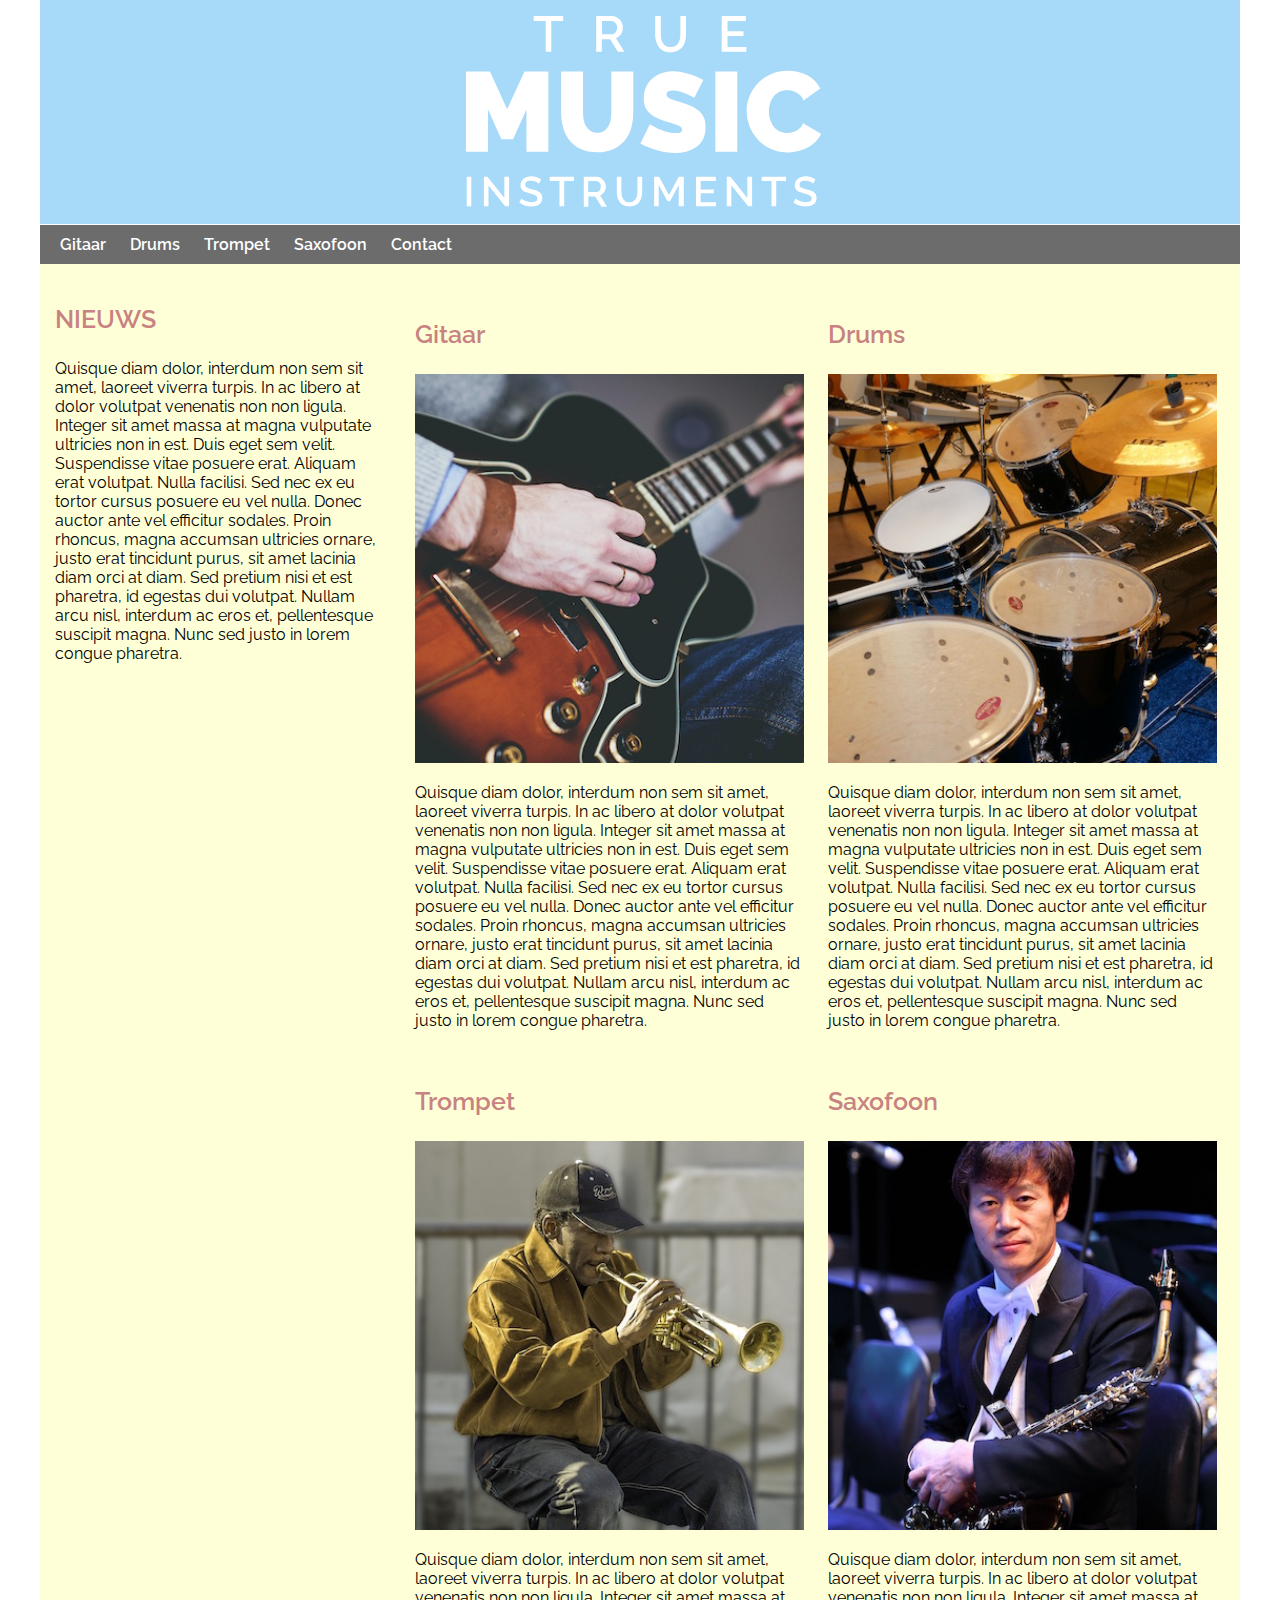
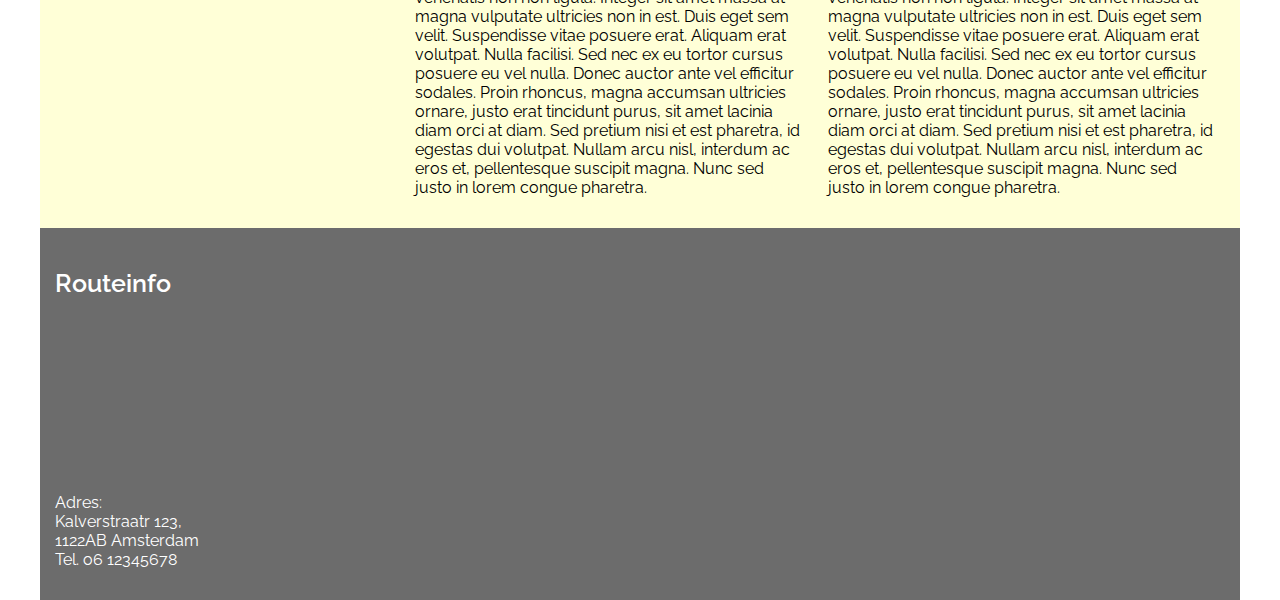
==== True music/Website.html @ aab7f4a1 "Add files via upload" ====
<!DOCTYPE html>
<html lang="en">
<head>
    <meta name="viewport" content="width=device-width, initial-scale=1.0">
    <link href="https://fonts.googleapis.com/css?family=Raleway:400,600" rel="stylesheet">
    <link rel="stylesheet" type="text/css" href="style/style.css">
    <meta charset="UTF-8">
    <title>True Music</title>
</head>
<body>
<div id="wrapper">
    <header>
        <img src="imgs/truemusic-logo.svg" alt="logo">
    </header>
    <nav>
        <ul>
            <li><a href="">Gitaar</a></li>
            <li><a href="">Drums</a></li>
            <li><a href="">Trompet</a></li>
            <li><a href="">Saxofoon</a></li>
            <li><a href="">Contact</a></li>
        </ul>
    </nav>
    <section id="news">
        <h3>NIEUWS</h3>
        Quisque diam dolor, interdum non sem sit amet, laoreet viverra turpis. In ac libero at dolor volutpat venenatis non non ligula.
        Integer sit amet massa at magna vulputate ultricies non in est. Duis eget sem velit. Suspendisse vitae posuere erat. Aliquam erat
        volutpat. Nulla facilisi. Sed nec ex eu tortor cursus posuere eu vel nulla. Donec auctor ante vel efficitur sodales. Proin rhoncus,
        magna accumsan ultricies ornare, justo erat tincidunt purus, sit amet lacinia diam orci at diam. Sed pretium nisi et est pharetra, id
        egestas dui volutpat. Nullam arcu nisl, interdum ac eros et, pellentesque suscipit magna. Nunc sed justo in lorem congue pharetra.
    </section>
    <section id="instrumenten">
        <article>
            <h3>Gitaar</h3>
            <img src="imgs/gitaar.jpg" alt="instrument">
            <p>
                Quisque diam dolor, interdum non sem sit amet, laoreet viverra turpis. In ac libero at dolor volutpat venenatis non non ligula.
                Integer sit amet massa at magna vulputate ultricies non in est. Duis eget sem velit. Suspendisse vitae posuere erat. Aliquam erat
                volutpat. Nulla facilisi. Sed nec ex eu tortor cursus posuere eu vel nulla. Donec auctor ante vel efficitur sodales. Proin rhoncus,
                magna accumsan ultricies ornare, justo erat tincidunt purus, sit amet lacinia diam orci at diam. Sed pretium nisi et est pharetra, id
                egestas dui volutpat. Nullam arcu nisl, interdum ac eros et, pellentesque suscipit magna. Nunc sed justo in lorem congue pharetra.
            </p>
        </article>
        <article>
            <h3>Drums</h3>
            <img src="imgs/drums.jpg" alt="instrument">
            <p>
                Quisque diam dolor, interdum non sem sit amet, laoreet viverra turpis. In ac libero at dolor volutpat venenatis non non ligula.
                Integer sit amet massa at magna vulputate ultricies non in est. Duis eget sem velit. Suspendisse vitae posuere erat. Aliquam erat
                volutpat. Nulla facilisi. Sed nec ex eu tortor cursus posuere eu vel nulla. Donec auctor ante vel efficitur sodales. Proin rhoncus,
                magna accumsan ultricies ornare, justo erat tincidunt purus, sit amet lacinia diam orci at diam. Sed pretium nisi et est pharetra, id
                egestas dui volutpat. Nullam arcu nisl, interdum ac eros et, pellentesque suscipit magna. Nunc sed justo in lorem congue pharetra.
            </p>
        </article>
        <article>
            <h3>Trompet</h3>
            <img src="imgs/trompet.jpg" alt="instrument">
            <p>
                Quisque diam dolor, interdum non sem sit amet, laoreet viverra turpis. In ac libero at dolor volutpat venenatis non non ligula.
                Integer sit amet massa at magna vulputate ultricies non in est. Duis eget sem velit. Suspendisse vitae posuere erat. Aliquam erat
                volutpat. Nulla facilisi. Sed nec ex eu tortor cursus posuere eu vel nulla. Donec auctor ante vel efficitur sodales. Proin rhoncus,
                magna accumsan ultricies ornare, justo erat tincidunt purus, sit amet lacinia diam orci at diam. Sed pretium nisi et est pharetra, id
                egestas dui volutpat. Nullam arcu nisl, interdum ac eros et, pellentesque suscipit magna. Nunc sed justo in lorem congue pharetra.
            </p>
        </article>
        <article>
            <h3>Saxofoon</h3>
            <img src="imgs/saxofoon.jpg" alt="instrument">
            <p>
                Quisque diam dolor, interdum non sem sit amet, laoreet viverra turpis. In ac libero at dolor volutpat venenatis non non ligula.
                Integer sit amet massa at magna vulputate ultricies non in est. Duis eget sem velit. Suspendisse vitae posuere erat. Aliquam erat
                volutpat. Nulla facilisi. Sed nec ex eu tortor cursus posuere eu vel nulla. Donec auctor ante vel efficitur sodales. Proin rhoncus,
                magna accumsan ultricies ornare, justo erat tincidunt purus, sit amet lacinia diam orci at diam. Sed pretium nisi et est pharetra, id
                egestas dui volutpat. Nullam arcu nisl, interdum ac eros et, pellentesque suscipit magna. Nunc sed justo in lorem congue pharetra.
            </p>
        </article>

    </section>


    <footer>
        <h3>Routeinfo</h3>
        <iframe src="https://www.google.com/maps/embed?pb=!1m18!1m12!1m3!1d2436.0635620571943!2d4.88894531576272!3d52.369267455141426!2m3!1f0!2f0!3f0!3m2!1i1024!2i768!4f13.1!3m3!1m2!1s0x47c609c1a915c917%3A0x7544d2ae383997e5!2sKalverstraat+123%2C+1012+PA+Amsterdam!5e0!3m2!1snl!2snl!4v1549641911982" width="100%" height="150" frameborder="0" style="border:0" allowfullscreen></iframe>
        <p>Adres:<br>
        Kalverstraatr 123,<br>
        1122AB Amsterdam<br>
        Tel. o6 12345678<br>
    </footer>
</div> <!-- wrapper -->
</body>
</html>
---- True music/style/style.css ----
* {
    box-sizing: border-box;
}

body {
    margin: 0px;
    padding: 0px;
    font-family: "Raleway", "Sans-serif ";
}


#wrapper {
    background: rgb(255, 255, 215);
}


/* header*/

header {
    background-color: rgb(167, 217, 249);
    text-align: center;

}

header img {
    max-height: 220px;

}

/*nav bar*/
nav {
    background-color: rgb(108, 108, 108);

}

nav ul {
    list-style: none;
    margin: 0px;
    padding: 0px;

}

nav ul li {
    padding: 10px;
    border-top: 1px solid white;
}

nav ul li a {
    text-decoration: none;
    color: white;
    font-weight: 600;

}


/* sections/articles*/

section h3 {
    color: rgb(200, 130, 130);
    font-size: 25px;
    font-weight: 600;
}

section {
    padding: 15px;
}

article {
    padding-top: 15px;
}

article img {
    width: 100%;
}

/* footer */
footer {
    color: white;
    background-color: rgb(108, 108, 108);
    padding: 15px;
    margin: 0px;
}

footer h3 {
    font-weight: 600;
    font-size: 25px;
}

/* tablet vormgeving */

@media all and (min-width: 500px) {

    nav ul {
        background-color: rgb(108, 108, 108);
        padding: 10px;
        border-top: 1px solid white;
    }

    nav ul li {
        display: inline;
        border-top: none;
    }


    #news {
        width: 40%;
        float: left;
    }

    #instrumenten {
        width: 60%;
        float: right;
    }

    footer {
        clear: both;
    }

}

/* desktop versie */

@media all and (min-width: 920px) {
    #news {
        width: 30%;
        float: left;
    }

    #instrumenten {
        width: 70%;
        float: right;
    }

    section article {
        width: 48%;
        display: inline-block;
        margin-right: 20px;
    }

    section article:nth-child(even) {
        margin-right: 0px;
    }
}

/* ultrawides */

@media all and (min-width: 1200px){
    #wrapper{
        width: 1200px;
        margin: auto;
    }

}
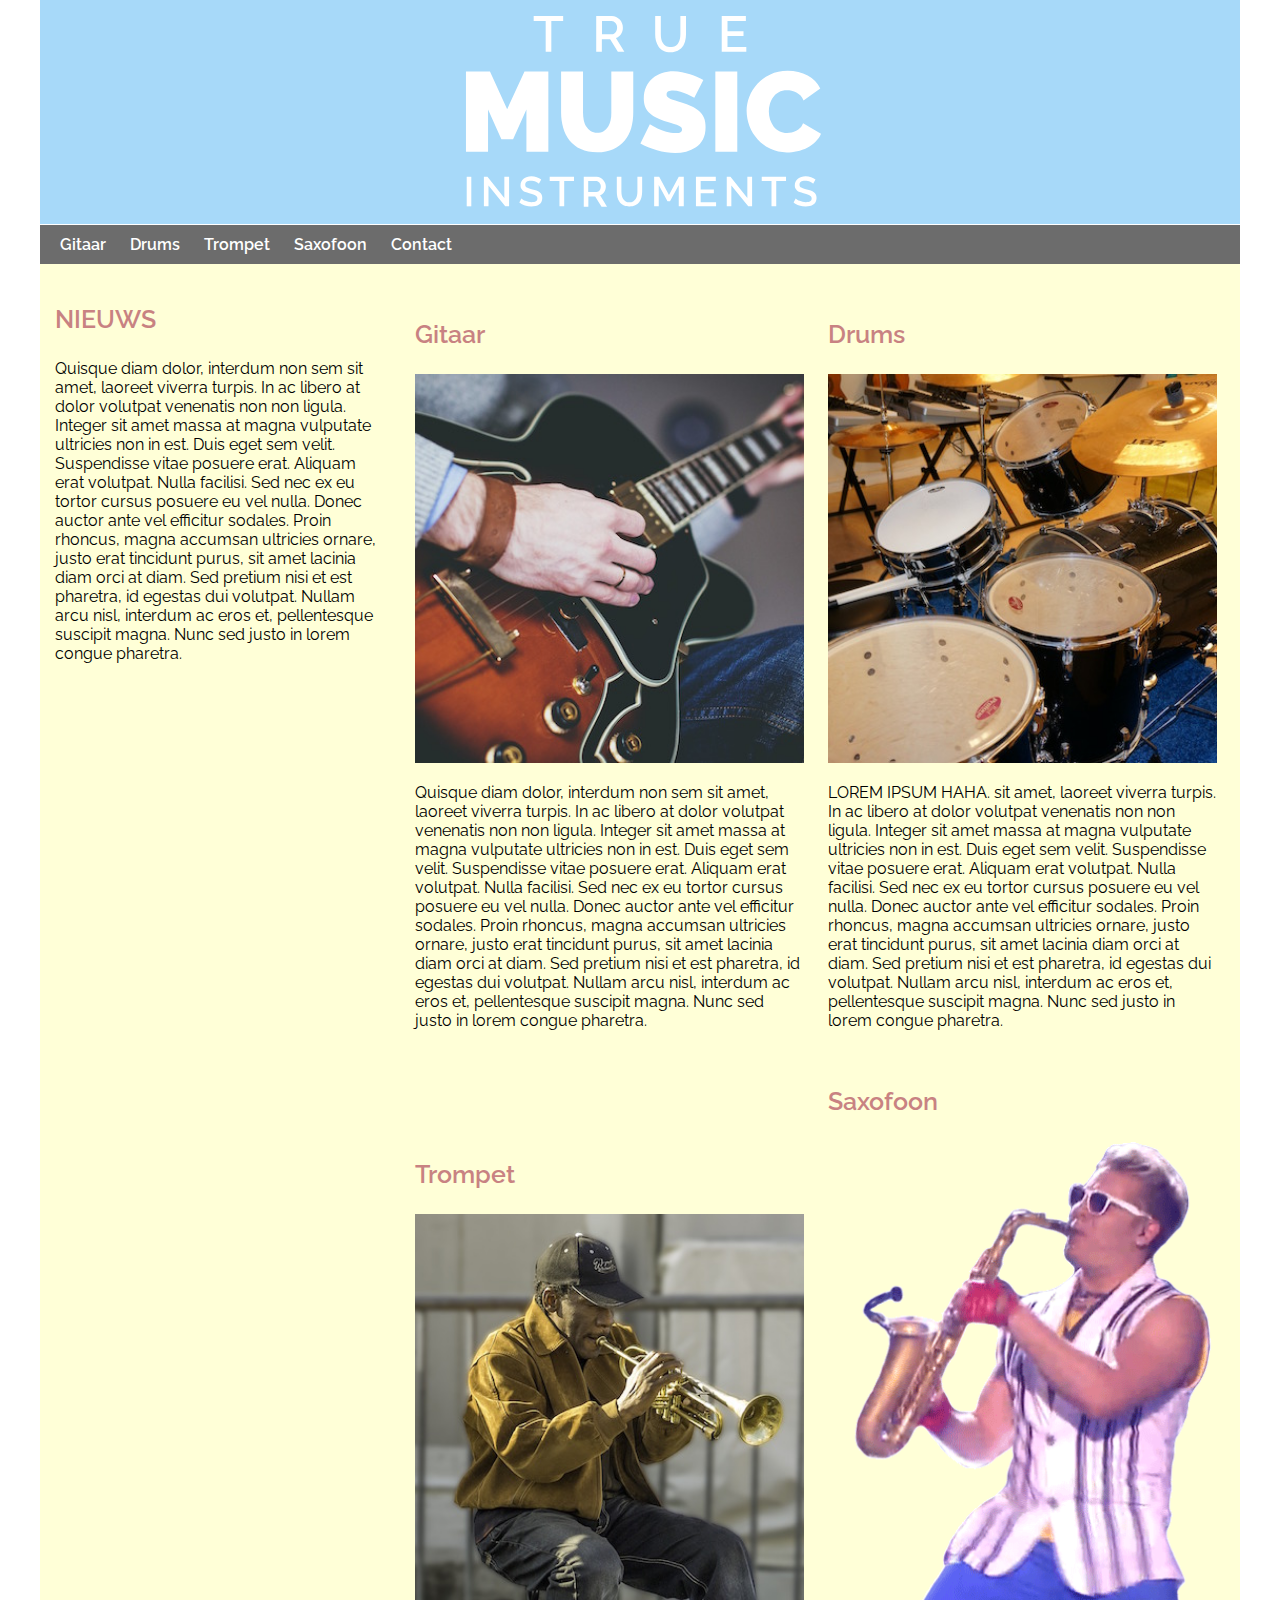
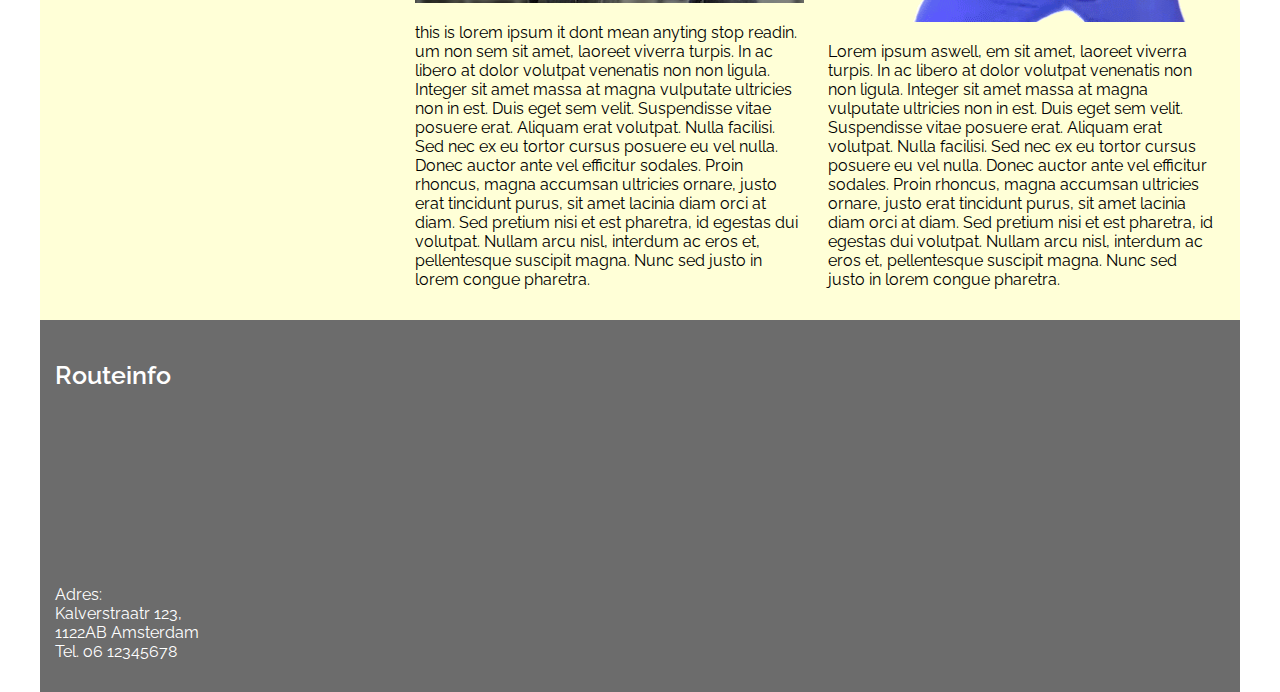
==== commit 628be468: "Update Website.html" ====
--- a/True music/Website.html
+++ b/True music/Website.html
@@ -46,7 +46,7 @@
             <h3>Drums</h3>
             <img src="imgs/drums.jpg" alt="instrument">
             <p>
-                Quisque diam dolor, interdum non sem sit amet, laoreet viverra turpis. In ac libero at dolor volutpat venenatis non non ligula.
+                LOREM IPSUM HAHA. sit amet, laoreet viverra turpis. In ac libero at dolor volutpat venenatis non non ligula.
                 Integer sit amet massa at magna vulputate ultricies non in est. Duis eget sem velit. Suspendisse vitae posuere erat. Aliquam erat
                 volutpat. Nulla facilisi. Sed nec ex eu tortor cursus posuere eu vel nulla. Donec auctor ante vel efficitur sodales. Proin rhoncus,
                 magna accumsan ultricies ornare, justo erat tincidunt purus, sit amet lacinia diam orci at diam. Sed pretium nisi et est pharetra, id
@@ -57,7 +57,7 @@
             <h3>Trompet</h3>
             <img src="imgs/trompet.jpg" alt="instrument">
             <p>
-                Quisque diam dolor, interdum non sem sit amet, laoreet viverra turpis. In ac libero at dolor volutpat venenatis non non ligula.
+               this is lorem ipsum it dont mean anyting stop readin. um non sem sit amet, laoreet viverra turpis. In ac libero at dolor volutpat venenatis non non ligula.
                 Integer sit amet massa at magna vulputate ultricies non in est. Duis eget sem velit. Suspendisse vitae posuere erat. Aliquam erat
                 volutpat. Nulla facilisi. Sed nec ex eu tortor cursus posuere eu vel nulla. Donec auctor ante vel efficitur sodales. Proin rhoncus,
                 magna accumsan ultricies ornare, justo erat tincidunt purus, sit amet lacinia diam orci at diam. Sed pretium nisi et est pharetra, id
@@ -66,9 +66,9 @@
         </article>
         <article>
             <h3>Saxofoon</h3>
-            <img src="imgs/saxofoon.jpg" alt="instrument">
+            <img src="imgs/saxofoon.gif" alt="instrument">
             <p>
-                Quisque diam dolor, interdum non sem sit amet, laoreet viverra turpis. In ac libero at dolor volutpat venenatis non non ligula.
+                Lorem ipsum aswell, em sit amet, laoreet viverra turpis. In ac libero at dolor volutpat venenatis non non ligula.
                 Integer sit amet massa at magna vulputate ultricies non in est. Duis eget sem velit. Suspendisse vitae posuere erat. Aliquam erat
                 volutpat. Nulla facilisi. Sed nec ex eu tortor cursus posuere eu vel nulla. Donec auctor ante vel efficitur sodales. Proin rhoncus,
                 magna accumsan ultricies ornare, justo erat tincidunt purus, sit amet lacinia diam orci at diam. Sed pretium nisi et est pharetra, id
@@ -89,4 +89,4 @@
     </footer>
 </div> <!-- wrapper -->
 </body>
-</html>+</html>
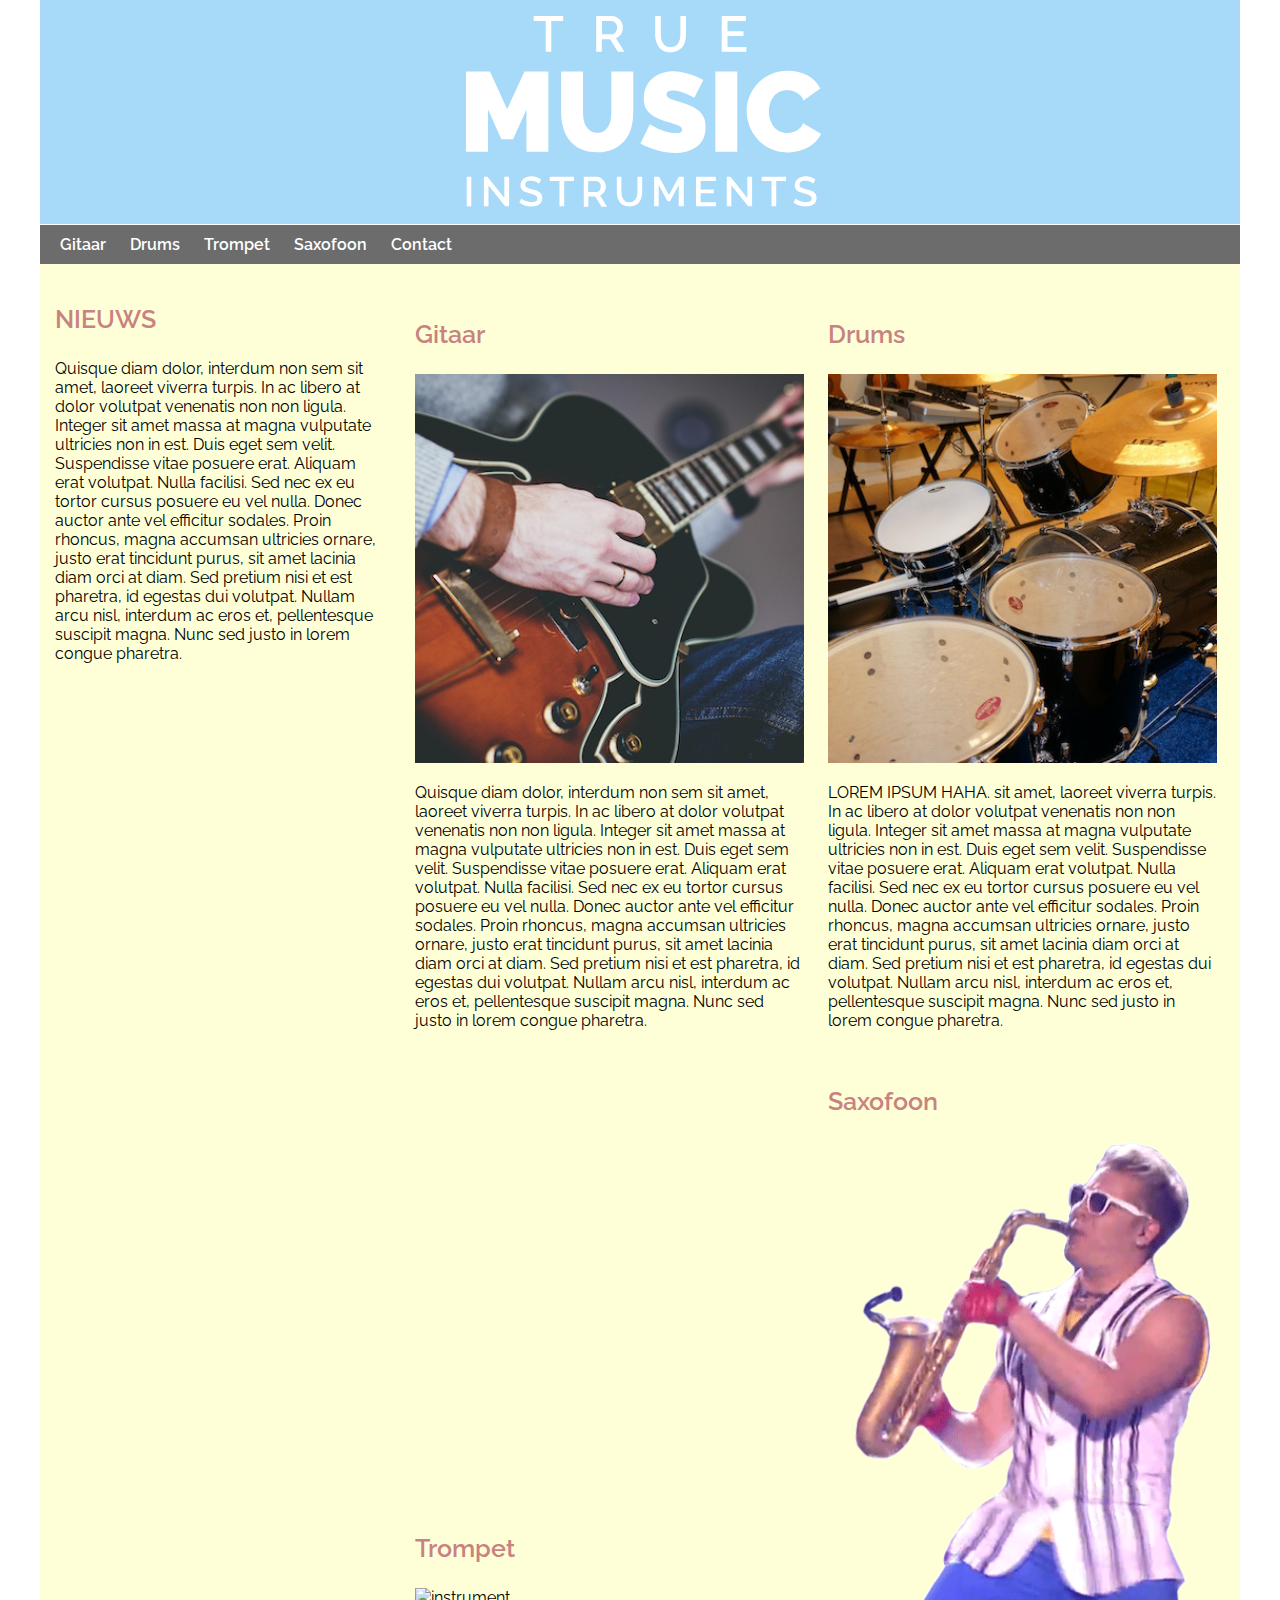
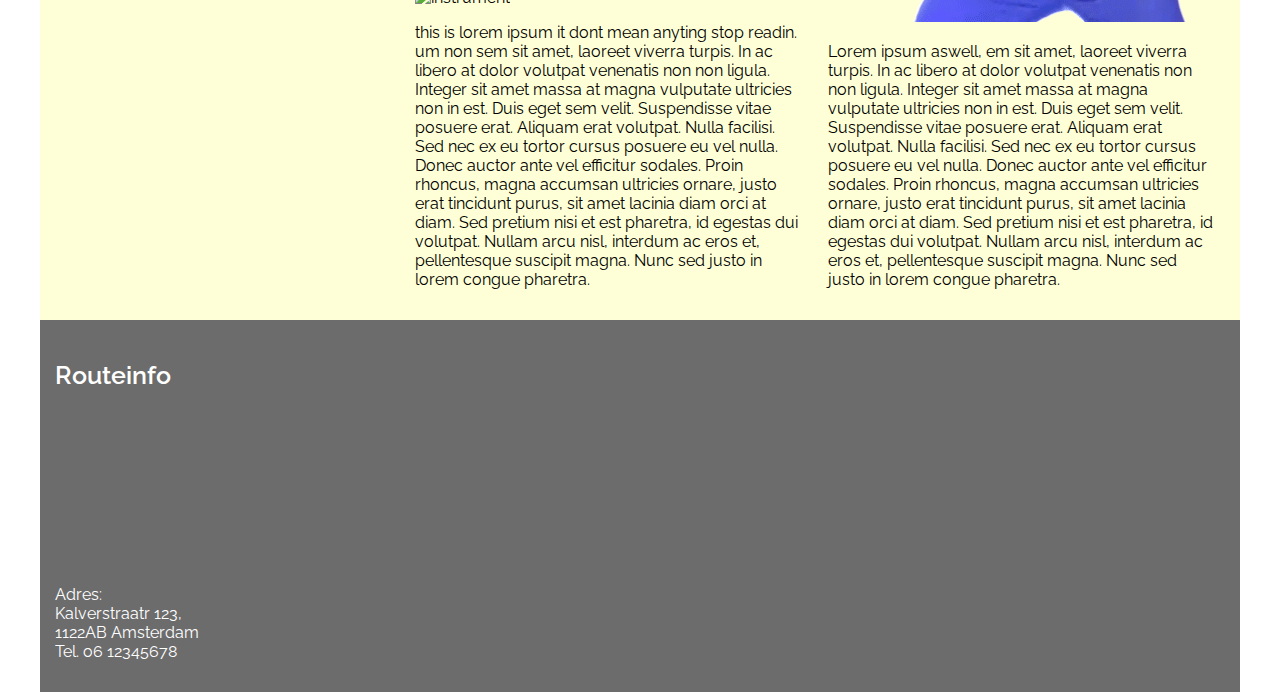
==== commit edcb115b: "Update Website.html" ====
--- a/True music/Website.html
+++ b/True music/Website.html
@@ -55,7 +55,7 @@
         </article>
         <article>
             <h3>Trompet</h3>
-            <img src="imgs/trompet.jpg" alt="instrument">
+            <img src="imgs/trompet.gif" alt="instrument">
             <p>
                this is lorem ipsum it dont mean anyting stop readin. um non sem sit amet, laoreet viverra turpis. In ac libero at dolor volutpat venenatis non non ligula.
                 Integer sit amet massa at magna vulputate ultricies non in est. Duis eget sem velit. Suspendisse vitae posuere erat. Aliquam erat
@@ -81,7 +81,7 @@
 
     <footer>
         <h3>Routeinfo</h3>
-        <iframe src="https://www.google.com/maps/embed?pb=!1m18!1m12!1m3!1d2436.0635620571943!2d4.88894531576272!3d52.369267455141426!2m3!1f0!2f0!3f0!3m2!1i1024!2i768!4f13.1!3m3!1m2!1s0x47c609c1a915c917%3A0x7544d2ae383997e5!2sKalverstraat+123%2C+1012+PA+Amsterdam!5e0!3m2!1snl!2snl!4v1549641911982" width="100%" height="150" frameborder="0" style="border:0" allowfullscreen></iframe>
+        <iframe src="https://www.google.nl/maps/place/Bonk/@51.5889169,4.7775911,17z/data=!3m1!4b1!4m5!3m4!1s0x47c69f80df53802b:0xfa93d645b8dcd175!8m2!3d51.5889136!4d4.7797798" width="100%" height="150" frameborder="0" style="border:0" allowfullscreen></iframe>
         <p>Adres:<br>
         Kalverstraatr 123,<br>
         1122AB Amsterdam<br>
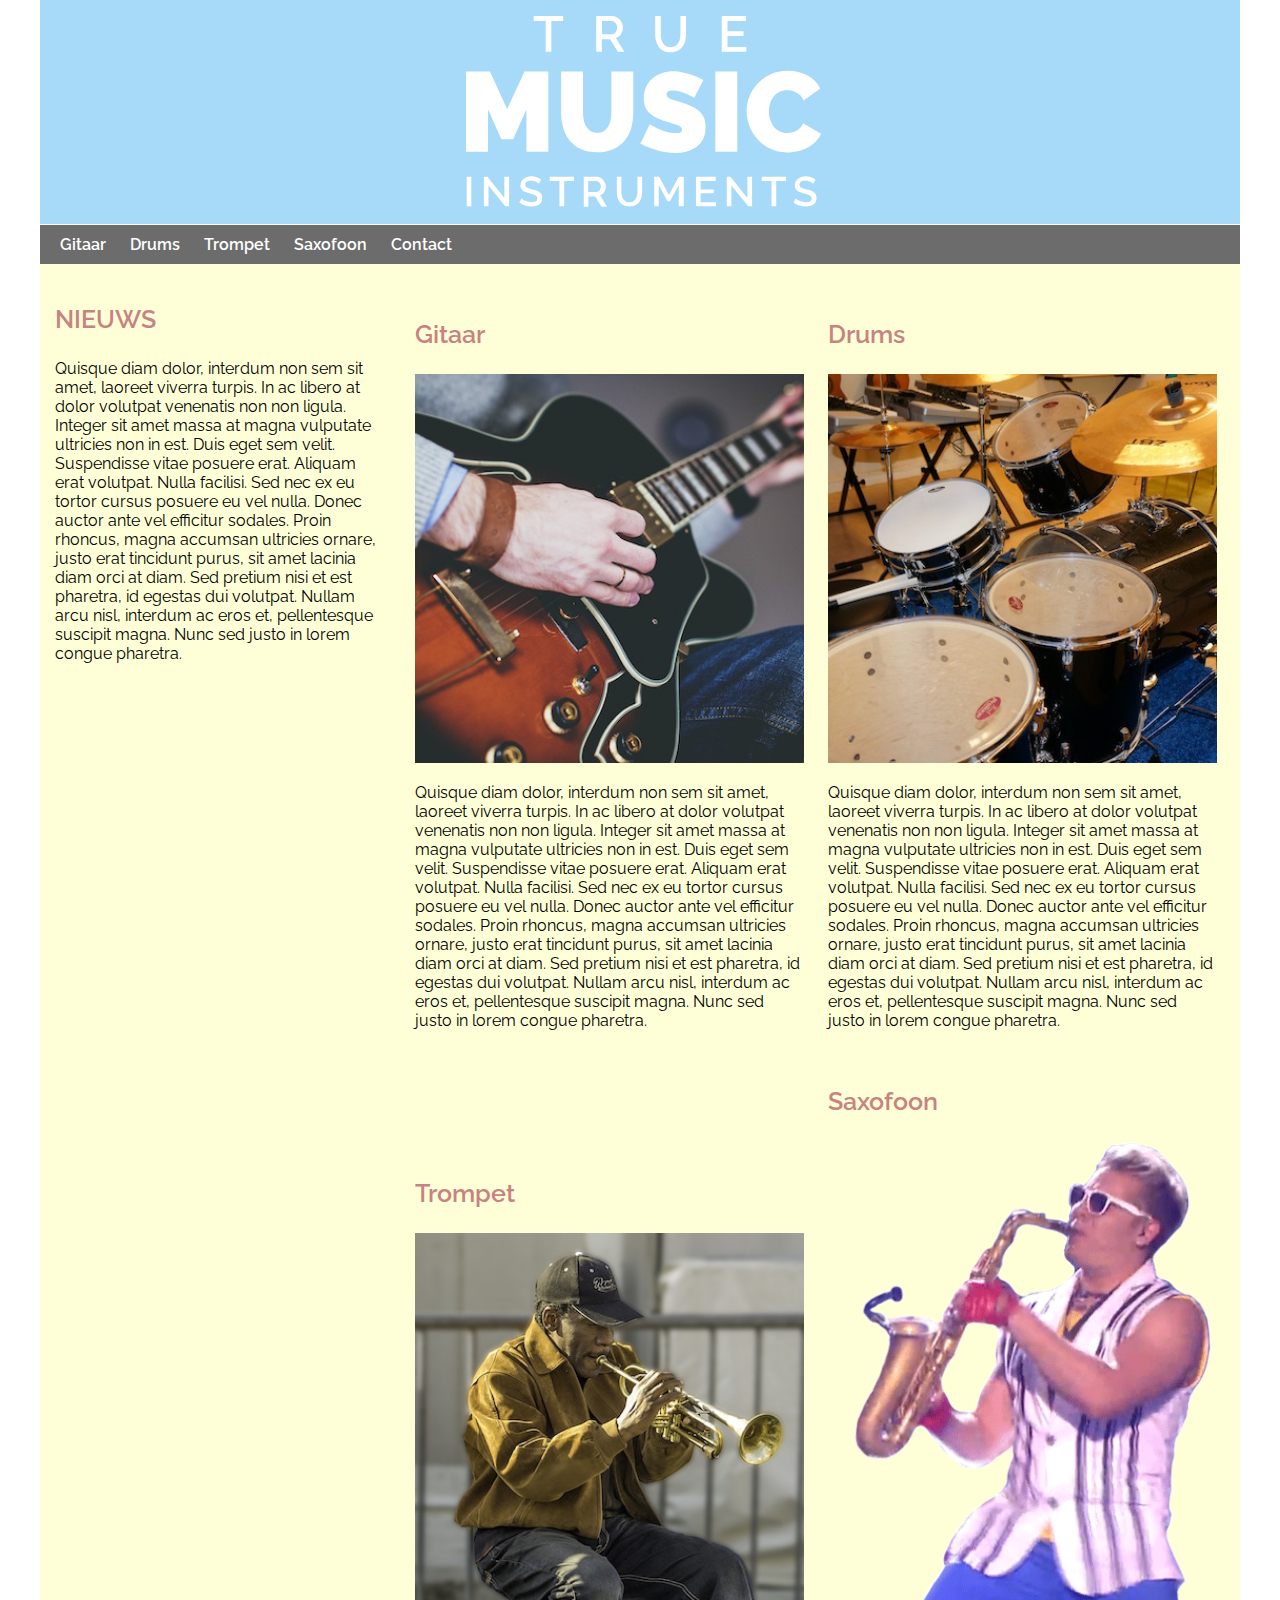
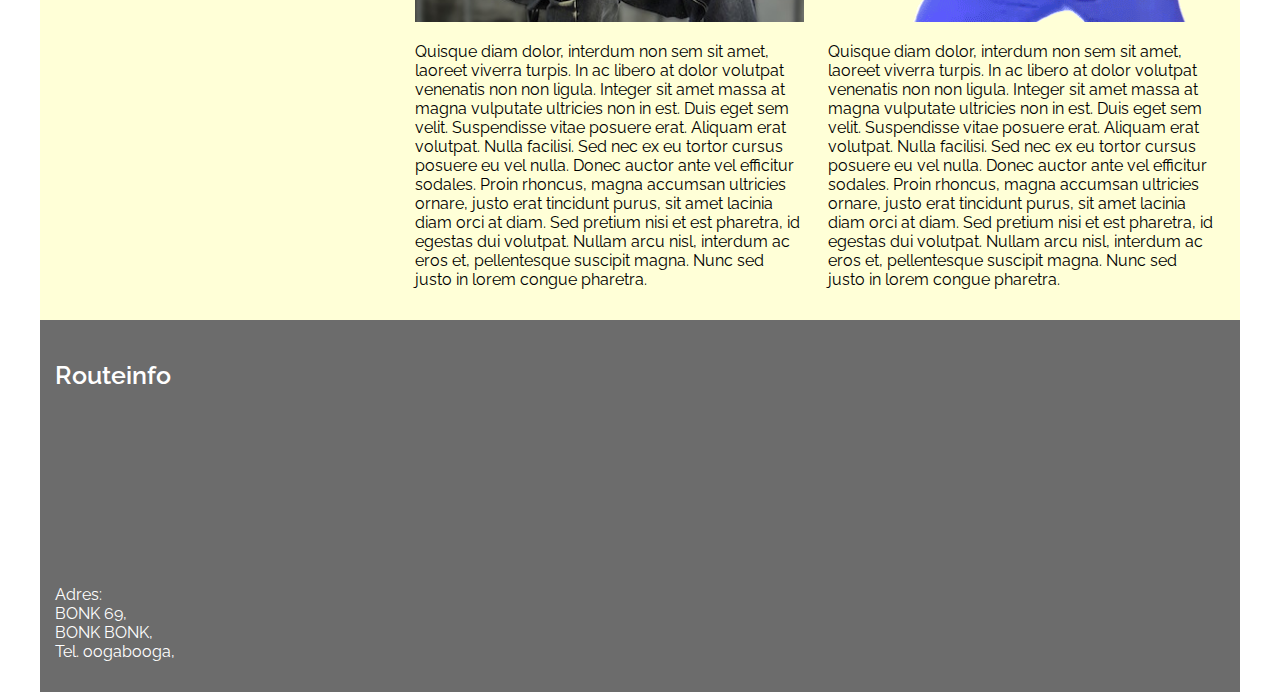
==== commit 09289e32: "Add files via upload" ====
--- a/True music/Website.html
+++ b/True music/Website.html
@@ -46,7 +46,7 @@
             <h3>Drums</h3>
             <img src="imgs/drums.jpg" alt="instrument">
             <p>
-                LOREM IPSUM HAHA. sit amet, laoreet viverra turpis. In ac libero at dolor volutpat venenatis non non ligula.
+                Quisque diam dolor, interdum non sem sit amet, laoreet viverra turpis. In ac libero at dolor volutpat venenatis non non ligula.
                 Integer sit amet massa at magna vulputate ultricies non in est. Duis eget sem velit. Suspendisse vitae posuere erat. Aliquam erat
                 volutpat. Nulla facilisi. Sed nec ex eu tortor cursus posuere eu vel nulla. Donec auctor ante vel efficitur sodales. Proin rhoncus,
                 magna accumsan ultricies ornare, justo erat tincidunt purus, sit amet lacinia diam orci at diam. Sed pretium nisi et est pharetra, id
@@ -55,9 +55,9 @@
         </article>
         <article>
             <h3>Trompet</h3>
-            <img src="imgs/trompet.gif" alt="instrument">
+            <img src="imgs/trompet.jpg" alt="instrument">
             <p>
-               this is lorem ipsum it dont mean anyting stop readin. um non sem sit amet, laoreet viverra turpis. In ac libero at dolor volutpat venenatis non non ligula.
+                Quisque diam dolor, interdum non sem sit amet, laoreet viverra turpis. In ac libero at dolor volutpat venenatis non non ligula.
                 Integer sit amet massa at magna vulputate ultricies non in est. Duis eget sem velit. Suspendisse vitae posuere erat. Aliquam erat
                 volutpat. Nulla facilisi. Sed nec ex eu tortor cursus posuere eu vel nulla. Donec auctor ante vel efficitur sodales. Proin rhoncus,
                 magna accumsan ultricies ornare, justo erat tincidunt purus, sit amet lacinia diam orci at diam. Sed pretium nisi et est pharetra, id
@@ -68,7 +68,7 @@
             <h3>Saxofoon</h3>
             <img src="imgs/saxofoon.gif" alt="instrument">
             <p>
-                Lorem ipsum aswell, em sit amet, laoreet viverra turpis. In ac libero at dolor volutpat venenatis non non ligula.
+                Quisque diam dolor, interdum non sem sit amet, laoreet viverra turpis. In ac libero at dolor volutpat venenatis non non ligula.
                 Integer sit amet massa at magna vulputate ultricies non in est. Duis eget sem velit. Suspendisse vitae posuere erat. Aliquam erat
                 volutpat. Nulla facilisi. Sed nec ex eu tortor cursus posuere eu vel nulla. Donec auctor ante vel efficitur sodales. Proin rhoncus,
                 magna accumsan ultricies ornare, justo erat tincidunt purus, sit amet lacinia diam orci at diam. Sed pretium nisi et est pharetra, id
@@ -81,12 +81,12 @@
 
     <footer>
         <h3>Routeinfo</h3>
-        <iframe src="https://www.google.nl/maps/place/Bonk/@51.5889169,4.7775911,17z/data=!3m1!4b1!4m5!3m4!1s0x47c69f80df53802b:0xfa93d645b8dcd175!8m2!3d51.5889136!4d4.7797798" width="100%" height="150" frameborder="0" style="border:0" allowfullscreen></iframe>
+        <iframe src="https://www.google.com/maps/embed?pb=!1m14!1m8!1m3!1d2478.8715834824275!2d4.7775911!3d51.5889169!3m2!1i1024!2i768!4f13.1!3m3!1m2!1s0x47c69f80df53802b%3A0xfa93d645b8dcd175!2sBonk!5e0!3m2!1snl!2snl!4v1580753569720!5m2!1snl!2snl" height="150" width="1170" frameborder="0" style="border:0" allowfullscreen></iframe>
         <p>Adres:<br>
-        Kalverstraatr 123,<br>
-        1122AB Amsterdam<br>
-        Tel. o6 12345678<br>
+        BONK 69,<br>
+        BONK BONK, <br>
+        Tel. oogabooga,<br>
     </footer>
 </div> <!-- wrapper -->
 </body>
-</html>
+</html>